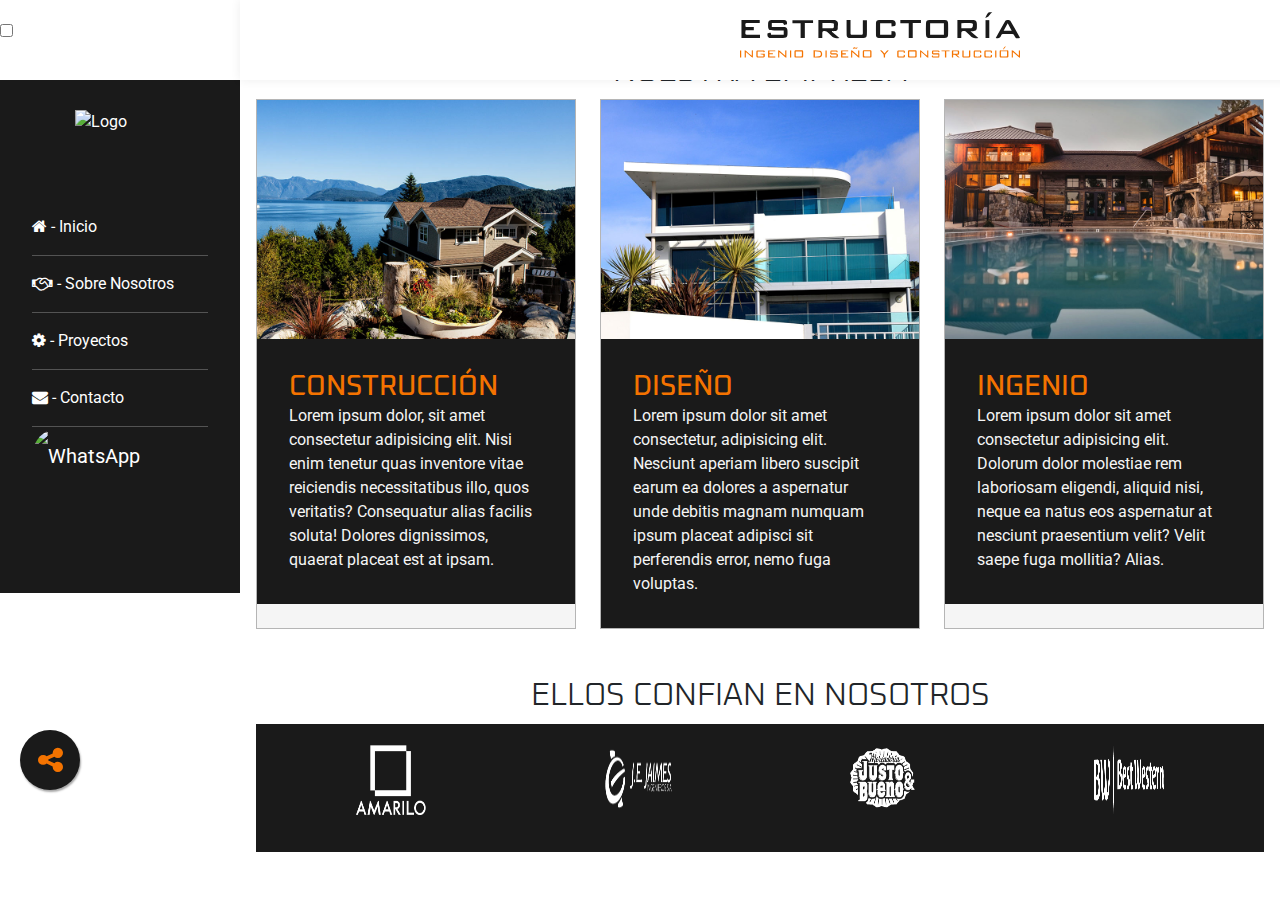
==== index.html @ 89f28a1b "Cambio Header" ====
<!DOCTYPE html>
<html lang="en">
  <head>
    <meta charset="UTF-8" />
    <meta name="viewport" content="width=device-width, initial-scale=1.0" />
    <title>Estructoria SAS</title>
    <link rel="shortcut icon" href="./img/favicon.png" type="image/x-icon">
    <link rel="stylesheet" href="./style/style.css">
    <link rel="stylesheet" href="./style/foundation.css">
    <link rel="stylesheet" href="https://stackpath.bootstrapcdn.com/bootstrap/4.5.2/css/bootstrap.min.css" integrity="sha384-JcKb8q3iqJ61gNV9KGb8thSsNjpSL0n8PARn9HuZOnIxN0hoP+VmmDGMN5t9UJ0Z" crossorigin="anonymous">
    <link rel="stylesheet" href="https://netdna.bootstrapcdn.com/font-awesome/4.3.0/css/font-awesome.min.css" />  </head>
  <body>
    <!-- Header -->
    <header id="header">
      <nav class="left">
        <a href="#menu"></a>
      </nav>
      <figure class="principal">
        <img src="./img/HEader.svg" alt="Estructoria SAS">
      </figure>
   </header>   

    <!-- Menu -->
    <section class="cajita">   
      <nav id="menu">
        <figure class="logo">
          <img src="./img/logo lateral.png" alt="Logo">
        </figure>
        <ul class="links">
          <li><a href="index.html"><i class="fa fa-home"></i>  -  Inicio</a></li>
          <li><a href="#"><i class="fa fa-handshake-o" aria-hidden="true"></i>  -  Sobre Nosotros</a></li>
          <li><a href="proyectos.html"><i class="fa fa-cog" aria-hidden="true"></i>  -  Proyectos</a></li>
          <li><a href="#"><i class="fa fa-envelope" aria-hidden="true"></i>  -  Contacto</a></li>
          <li><a href="https://wa.me/573124471432?text=Me%20gustaría%20Obtener%20más%20Información%20Sobre%20UStedes" target="_blank"><img  class="whatsapp"  src="./img/boton wa.png" alt="WhatsApp"></a></li>
        </ul>
      </nav>
    </section>  
    <!-- Carousel -->
    <section class="content">    
    <div id="carouselExampleIndicators" class="carousel slide" data-ride="carousel">
      <ol class="carousel-indicators">
        <li data-target="#carouselExampleIndicators" data-slide-to="0" class="active"></li>
        <li data-target="#carouselExampleIndicators" data-slide-to="1"></li>
        <li data-target="#carouselExampleIndicators" data-slide-to="2"></li>
      </ol>
      <div class="carousel-inner">
        <div class="carousel-item active">
          <img class="d-block w-100" src="https://cdn.pixabay.com/photo/2018/07/14/15/27/cafe-3537801_960_720.jpg" alt="First slide">
          <div class="carousel-caption d-none d-md-block">
            <h5>Prueba</h5>
            <p>Prueba 1</p>
          </div>
        </div>
        <div class="carousel-item">
          <img class="d-block w-100" src="https://cdn.pixabay.com/photo/2014/05/03/01/04/manhattan-336708_960_720.jpg" alt="Second slide">
          <div class="carousel-caption d-none d-md-block">
            <h5>Prueba</h5>
            <p>Prueba 1</p>
          </div>
        </div>
        <div class="carousel-item">
          <img class="d-block w-100" src="https://media.istockphoto.com/photos/new-york-city-aerial-skyline-at-dusk-usa-picture-id494545485" alt="Third slide">
          <div class="carousel-caption d-none d-md-block">
            <h5>Prueba</h5>
            <p>Prueba 1</p>
          </div>
        </div>
      </div>
      <a class="carousel-control-prev" href="#carouselExampleIndicators" role="button" data-slide="prev">
        <span class="carousel-control-prev-icon" aria-hidden="true"></span>
        <span class="sr-only">Previous</span>
      </a>
      <a class="carousel-control-next" href="#carouselExampleIndicators" role="button" data-slide="next">
        <span class="carousel-control-next-icon" aria-hidden="true"></span>
        <span class="sr-only">Next</span>
      </a>
    </div>
   </section>

  <!-- Redes -->
  <input id="check" type="checkbox" />
  <label class="main" for="check">
    <div class="title">
      <i class="fa fa-share-alt"></i>
    </div>
  </label>

  <div class="container" class="width: 5%">
    <a class="plate" href="#">
      <i class="fa fa-facebook"></i>
    </a>
    <a class="plate" href="#">
      <i class="fa fa-instagram"></i>
    </a>
    <a class="plate" href="h#">
      <i class="fa fa-at"></i>
    </a>
    <a class="plate" href="#">
      <i class="fa fa-map-marker"></i>
    </a>
    </div>

    <!-- Anuncios -->
  <main class="contenedor">
    <h2 class="fw-300 centrar-texto">NUESTRA EMPRESA</h2>

    <div class="contenedor-anuncios">
        <div class="anuncio">
            <img src="./img/anuncio1.jpg">
            <div class="contenido-anuncio">
                <h3>CONSTRUCCIÓN</h3>
                <p>Lorem ipsum dolor, sit amet consectetur adipisicing elit. Nisi enim tenetur quas inventore vitae reiciendis necessitatibus illo, quos veritatis? Consequatur alias facilis soluta! Dolores dignissimos, quaerat placeat est at ipsam.</p> 
            </div>
        </div>

        <div class="anuncio">
            <img src="./img/anuncio2.jpg" alt="Anuncio casa de lujo">
            <div class="contenido-anuncio">
                <h3>DISEÑO</h3>
                <p>Lorem ipsum dolor sit amet consectetur, adipisicing elit. Nesciunt aperiam libero suscipit earum ea dolores a aspernatur unde debitis magnam numquam ipsum placeat adipisci sit perferendis error, nemo fuga voluptas.</p>
            </div>
        </div>

        <div class="anuncio">
            <img src="./img/anuncio3.jpg" alt="Anuncio casa con alberca">
            <div class="contenido-anuncio">
                <h3>INGENIO</h3>
                <p>Lorem ipsum dolor sit amet consectetur adipisicing elit. Dolorum dolor molestiae rem laboriosam eligendi, aliquid nisi, neque ea natus eos aspernatur at nesciunt praesentium velit? Velit saepe fuga mollitia? Alias.</p>
            </div>
        </div>
    </div>
    </main>

    <!-- banner -->

  <section class="marca">
    <h2 class="fw-300 centrar-texto">ELLOS CONFIAN EN NOSOTROS</h2>

    <div class="logos">
      <figure>
        <img src="./img/logo amarilo.png" alt="Logo1">
      </figure>
      <figure>
        <img src="./img/JE jaimes.png" alt="logo2">
      </figure>
      <figure>
        <img src="./img/Justo y bueno.png" alt="logo3">
      </figure>
      <figure>
        <img src="./img/BW.png" alt="">
      </figure>
    </div>
  </section>
      	<!-- Scripts -->
			<script src="./js/jquery.min.js"></script>
			<script src="./js/jquery.scrolly.min.js"></script>
			<script src="./js/skel.min.js"></script>
			<script src="./js/util.js"></script>
      <script src="./js/main.js"></script>
      <script src="floating-wpp.js"></script>
      <script src="https://code.jquery.com/jquery-3.5.1.slim.min.js" integrity="sha384-DfXdz2htPH0lsSSs5nCTpuj/zy4C+OGpamoFVy38MVBnE+IbbVYUew+OrCXaRkfj" crossorigin="anonymous"></script>
      <script src="https://cdn.jsdelivr.net/npm/popper.js@1.16.1/dist/umd/popper.min.js" integrity="sha384-9/reFTGAW83EW2RDu2S0VKaIzap3H66lZH81PoYlFhbGU+6BZp6G7niu735Sk7lN" crossorigin="anonymous"></script>
      <script src="https://stackpath.bootstrapcdn.com/bootstrap/4.5.2/js/bootstrap.min.js" integrity="sha384-B4gt1jrGC7Jh4AgTPSdUtOBvfO8shuf57BaghqFfPlYxofvL8/KUEfYiJOMMV+rV" crossorigin="anonymous"></script>
  </body>
</html>
---- style/style.css ----
@charset "UTF-8";
@import url(font-awesome.min.css);
@import "https://fonts.googleapis.com/css2?family=Oxanium:wght@700&family=Roboto:wght@300;400&display=swap";

:root{
    --color-negro: #1A1A1A;  
    --color-naranja: #F47300; 
  }
  
body{
    margin: 0;
    padding: 0;
    border: 0;
    font-size: 100%;
    font: inherit;
    vertical-align: baseline;
    background: #fffefe;
}

h1, h2, h3, h4, h5{
    font-family: 'Oxanium';
}

p, article, a, li, ul{
    font-family: 'Roboto', sans-serif;
}

img {
    max-width: 100%;
}

.fw-300 {
    font-weight: 300;
}
.centrar-texto {
    text-align: center;
}

/* Header */

body {
    padding-top: 5em;
  }
  
  #header {
    -moz-align-items: center;
    -webkit-align-items: center;
    -ms-align-items: center;
    align-items: center;
    background: #fff;
    cursor: default;
    height: 5em;
    left: 15em;
    line-height: 6em;
    position: fixed;
    top: 0;
    width: 100%;
    z-index: 10001;
    box-shadow: 0 0 10px 0 rgba(0, 0, 0, 0.075);
    text-align: center;
  }

  .principal{
    margin: 0;
  }

  .principal img{
    display: block;    
    margin: auto;
    padding-top: 0%;
    width: 280px;
    height: 70px;
  }
  
    #header .logo {
      color: var(--color-negro);
      /* font-family: "Pacifico", cursive; */
      font-size: 2.5em;
      letter-spacing: 2px;
      margin-top: -5px;
      text-decoration: none;
      display: inline-block;
    }
  
    #header nav {
      position: absolute;
      top: 0;
      height: inherit;
      line-height: inherit;
    }
  
      #header nav.left {
        left: 2em;
      }
  
      #header nav.right {
        right: 2em;
      }
  
      #header nav .button {
        padding: 0 2em;
        height: 3.25em;
        line-height: 3.25em;
      }
  
      #header nav a {
        text-decoration: none;
        display: inline-block;
      }     
  
  @media screen and (max-width: 980px) {
  
    body {
      padding-top: 44px;
    }
  
    #header {
      height: 44px;
      line-height: 44px;
      left: 0;
    }
  
      #header .logo {
        font-size: 1.25em;
        text-align: center;
      }
  
      #header nav a[href="#menu"] {
        font-size: 1.5em;
      }
  
      #header nav.left {
        left: 1em;
      }
  
      #header nav.right {
        display: none;
      }

      .principal img{
        width: 160px;
        height: 44px;
      }
  
  }
  
  @media screen and (max-width: 480px) {
  
    #header {
      min-width: 320px;
    }
  
  }
  
  /* Menu */
  
  .cajita{
    display: inline-flex;
    position: fixed;  
    background-image: url("../img/lateral.png");
    color: #ffffff;
    height: 100%;
    max-width: 70%;
    overflow-y: auto;      
    left: 0;
    top: -10px;  
    width: 15em;
  }
  #menu {
    background: var(--color-negro);
    color: #ffffff;
    height: 57%;
    max-width: 60%;
    overflow-y: auto;   
    position: fixed;
    padding: 1.8em 2em; 
    left: 0;
    top: 80px; 
    width: 15em; 
  }

  .logo{
      display: block;
      margin: auto;
      height: 90px;
      width: 90px;
  }
    #menu > ul {    
      margin: 0 0 1em 0;
    }
  
      #menu > ul.links {
        list-style: none;
        padding: 0;
      }
  
        #menu > ul.links > li {
          padding: 0;
        }
  
          #menu > ul.links > li > a:not(.button) {
            border: 0;
            border-top: solid 1px rgba(255, 255, 255, 0.25);
            color: inherit;
            display: block;
            line-height: 3.5em;
            text-decoration: none;
          }
  
          #menu > ul.links > li > .button {
            display: block;
            margin: 0.5em 0 0 0;
          }
  
          #menu > ul.links > li:first-child > a:not(.button) {
            border-top: 0 !important;
          }
  
      #menu > ul.actions {
        display: none;
      }
  
      #menu ul li:hover{
        color: var(--color-naranja);
      }
  
      @media screen and (max-width: 788px) {
  
        .cajita{
          visibility: hidden;
        }
  
        #header nav a[href="#menu"] {
          text-decoration: none;
          -webkit-tap-highlight-color: transparent;
          font-size: 2em;
          color: #dee1e3;
          z-index: 10005;
        }
  
          #header nav a[href="#menu"]:before {
            content: "";
            -moz-osx-font-smoothing: grayscale;
            -webkit-font-smoothing: antialiased;
            font-family: FontAwesome;
            font-style: normal;
            font-weight: normal;
            text-transform: none !important;
          }
  
          #header nav a[href="#menu"] span {
            display: none;
          }
  
          #header nav a[href="#menu"]:before {
            margin: 0 0.5em 0 0;
          }
  
        #menu{
  
        -moz-transform: translateX(-20em);
        -webkit-transform: translateX(-20em);
        -ms-transform: translateX(-20em);
        transform: translateX(-20em);
        -moz-transition: -moz-transform 0.5s ease, visibility 0.5s;
        -webkit-transition: -webkit-transform 0.5s ease, visibility 0.5s;
        -ms-transition: -ms-transform 0.5s ease, visibility 0.5s;
        transition: transform 0.5s ease, visibility 0.5s;
        -webkit-overflow-scrolling: touch;
        visibility: hidden; 
        }
  
        
    #menu .close {
      text-decoration: none;
      -moz-transition: color 0.2s ease-in-out;
      -webkit-transition: color 0.2s ease-in-out;
      -ms-transition: color 0.2s ease-in-out;
      transition: color 0.2s ease-in-out;
      -webkit-tap-highlight-color: transparent;
      border: 0;
      color: #a7d9e7;
      cursor: pointer;
      display: block;
      height: 3.25em;
      line-height: 3.25em;
      padding-right: 1.25em;
      position: absolute;
      right: 0;
      text-align: right;
      top: 0;
      /* vertical-align: middle; */
      width: 7em;
    }
  
      #menu .close:before {
        content: "";
        -moz-osx-font-smoothing: grayscale;
        -webkit-font-smoothing: antialiased;
        font-family: FontAwesome;
        font-style: normal;
        font-weight: normal;
        text-transform: none !important;
      }
  
      #menu .close:before {
        font-size: 1.25em;
      }
  
      #menu .close:hover {
        color: #ffffff;
      }
  
        #menu .close {
          height: 4em;
          line-height: 4em;
        }
  
      }
  
    #menu.visible {
      -moz-transform: translateX(0);
      -webkit-transform: translateX(0);
      -ms-transform: translateX(0);
      transform: translateX(0);
      visibility: visible;
    }
  
    @media screen and (max-width: 980px) {
  
      #menu ul.actions {
        display: block;
      }
  
    }
  
    @media screen and (max-width: 736px) {
  
      #menu {
        padding: 2.5em 1.75em;
      }
  
    }
  
  /* wathapp */

  .whatsapp {
    border-radius:30px;
    text-align:center;
    font-size:20px;
    z-index:100; 
  }

 /* Redes */
 
#check { display: flex; }

.main,
.container {
  margin: auto;
  position: fixed; /* fixed */
  top: 620px;
  bottom: 0;
  left: 20px;
  width: 60px;
  height: 60px;
  border-radius: 50%;
}

.main {
  background-color:var(--color-negro) ;
  box-shadow: 1px 2px 2px rgba(0, 0, 0, 0.35);
  cursor: pointer;
  z-index: 50;
}

.main:hover { background-color:var(--color-naranja); }

.main:active {
  box-shadow: 2px 3px 3px rgba(0, 0, 0, 0.35), inset 2px 3px 3px rgba(0, 0, 0, 0.35);
  background-color: var(--color-naranja);  
}

.main .title {
  margin: auto;
  position: absolute;
  top: 0;
  right: 0;
  bottom: 0;
  left: 0;
  width: 100%;
  height: 80px;
  font-size: 1.8em;
  line-height: 80px;
  text-align: center;
  color:var(--color-naranja);
}

.main .title:hover {
    color: #fafafa;
}

.container { 
  width: 4% !important;
  z-index: 10; }

.plate {
  margin: auto;  
  position: absolute;
  top: 25px;
  right: 25px;
  bottom: 25px;
  left: 25px;
  width: 35px;
  height: 35px;
  opacity: 0;
  border-radius: 50%;
  box-shadow: 1px 2px 2px rgba(0, 0, 0, 0.35);
  -webkit-transition: all 0.4s ease-in;
  -moz-transition: all 0.4s ease-in;
  transition: all 0.4s ease-in;
}

.plate i {
  width: 100%;
  font-size: 1.3em;
  line-height: 35px;
  text-align: center;
  color: #faf4f2;
}

.plate:hover i { color: var(--color-naranja); }

.plate {
  background-color: var(--color-negro);         
  -webkit-transition-delay: 0s;
  -moz-transition-delay: 0s;
  transition-delay: 0s;
}

#check:checked ~ .main + .container .plate { opacity: 1; }

#check:checked ~ .main + .container .plate:nth-of-type(1) { top: -180%; }

#check:checked ~ .main + .container .plate:nth-of-type(2) {
  top: -60%;
  right: -130%;
}

#check:checked ~ .main + .container .plate:nth-of-type(3) {   
    right: -130%;
    bottom: -60%;}

#check:checked ~ .main + .container .plate:nth-of-type(4) {  bottom: -180%;}

/* Carousel */

.content{
    margin-left: 15em;     
}

.box .content {
    padding: 1.5em;
}

.box.alt {
    border: 0;
    border-radius: 0;
    padding: 0;
}

.carousel-inner img {
width: 100%;
max-height: 480px;
}

.carousel-caption h5{
  color: white;
  font-weight: 700;
}

@media screen and (max-width: 788px) {
  
    .content{
        margin-left: 0;     
    }

    .carousel-inner img {
        width: 100%;
        max-height: 360px;
    }


}

/*Anuncios*/

.contenedor {   
    margin-top: 1rem;
    margin-bottom: 2rem;     
    max-width: 120rem; /* * = 1200px; * */
    margin-left: 16em;
    margin-right: 1em;
}

@media screen and (max-width: 788px) {
  
    .contenedor{
        margin: 0; 
        max-width: 100%;    
    }
}

  @media (min-width: 768px) {
    .contenedor-anuncios{
        display: flex;
        justify-content: space-between;
        flex-wrap: wrap;
    }
  }
  .anuncio {   
    border: 1px solid #B5B5B5;
    background-color: #F5F5F5;
    margin-bottom: 2rem;    
    /* width: calc(33% - 1rem); */
  }
  @media (min-width: 768px) {
    .anuncio {
        margin: 0;
        width: 100%;
        flex: 0 0 calc(33.3% - 1rem);
    }
  }
  .contenido-anuncio {
    padding: 2rem;
    background: var(--color-negro);
  }
  .contenido-anuncio h3{
      margin: 0;
      color: var(--color-naranja);
  } 
  .contenido-anuncio p  {
    margin: 0;
    color: #F5F5F5;
}

.marca { 
    
    margin-top: 3rem;
    margin-bottom: 2rem;     
    max-width: 120rem; /* * = 1200px; * */
    margin-left: 16em;
    margin-right: 1em;
    
}

.logos{
    display: flex;
    justify-content: space-between;
    align-items: center;
    padding: 0 100px 0;
    height: 8em;
    background: var(--color-negro);  
}
  
.logos img{
    width: 70px;
    height: 70px;
}

@media screen and (max-width: 788px) {
  
  .marca{
      margin: 0; 
      max-width: 100%;    
      margin-bottom: 1rem;
  }

  .logos{
    padding: 0 10px 0;
    height: 7em;
    background: var(--color-negro);  
}
  
.logos img{
    width: 50px;
    height: 50px;
}
}

/* Gallery */

.gallery .container1{
  margin-left: 22em; 
  max-width: 100%;

}

@media (max-width: 781px){
  .gallery .container1{
    margin-left: 0; 
    max-width: 100%;
  }
}

.gallery-block{padding-bottom: 10px; padding-top: 40px;}
.gallery-block .heading{margin-bottom: 50px; text-align: center;}
.gallery-block .heading h2{font-family:'Oxanium'; font-weight: bold;font-size: 1.8rem; text-transform: uppercase;}
.gallery-block.cards-gallery h6{font-family:'Oxanium'; font-size: 17px; font-weight: bold;}

.gallery-block.cards-gallery .card{transition: 0.4s easy;}
.gallery-block.cards-gallery .card img{box-shadow: 0px 2px 10px rgba(0,0,0,0.15);}
.gallery-block.cards-gallery .card-body{text-align: center;}
.gallery-block.cards-gallery .card-body p{font-size: 15px;}
.gallery-block.cards-gallery a{color:#212529; }
.gallery-block.cards-gallery a:hover{text-decoration: none;}
.gallery-block.cards-gallery  .card{
	margin-bottom: 30px;
	box-shadow: 0px 2px 10px rgba(0,0,0,0.15);
}


@media (min-width: 576px) {

	.gallery-block .transform-on-hover:hover {
	    transform: translateY(-10px) scale(1.02);
	    box-shadow: 0px 10px 10px rgba(0, 0, 0, 0.15) !important; 
	}
}


/* Priyectos */

.proyectos{
  margin-left: 22em; 
  max-width: 70%;
}

.proyectos h2{
  text-align: center;
  font-family: 'Oxanium';
  padding-top: 10px;
}

.carousel1 {
  align-items: center;
  display: flex;
  margin: 48px 0 64px;
}

.window {
  overflow: hidden;
  width: 850px;
  padding: 8px;
}

.project-container {
  left: 0;
  position: relative;
  width: 1500px;
}

.project-container li {
  display: inline-block;
}
.project-container button {
  background: none;
  border: none;
  padding: 0;
}

.project-container button:focus-within{
  outline: 3px solid var(--color-naranja);
}

.project-img {
  border-radius: 5px;
  border: 2px solid var(--color-negro);
  display: inline-block;
  height: 400px;
  margin: 0 8px;
  transition: all 0.2s ease-in-out;
  width: 250px;
  object-fit: cover;
}

.project:hover {
  cursor: pointer;
  transform: scale(1.1);
}

.arrow {
  height: 70px;
  transition: all 0.2s ease-in-out;
  width: 75px;
  border: solid 1px var(--color-negro);
  border-radius: 50%;
}

.arrow:hover {
  transform: scale(1.1);
  color: var(--color-naranja);
}

.arrow i{
  text-align: center;
  font-size: 28px;
}

@media (max-width: 781px){
  .proyectos{
    margin-left: 10px; 
    max-width: 90%;
  }

  .window {
    overflow: hidden;
    width: 500px;
    padding: 5px;
  }
  
  .project-container {
    left: 0;
    position: relative;
    width: 1400px;
  }

  .project-img {
    height: 220px;
    margin: 0 6px; 
    width: 130px;

  }
  .arrow {
    height: 45px;
    width: 60px;    
  }

  .arrow i{
    font-size: 18px;
  }
}

.notification {
  align-items: center;
  background-color: var(--color-naranja);
  border-radius: 5px;
  box-shadow: 8px 16px 32px 0px var(--color-negro);
  color: var(--blanco);
  display: none;
  font-family: 'Roboto';
  height: 50px;
  justify-content: center;
  position: fixed;
  right: 24px;
  top: 24px;
  width: 300px;
}

.modal-container {
  align-items: center;
  background-color: rgba(000, 000, 000, 0.2);
  display: none;
  height: 100vh;
  justify-content: center;
  position: fixed;
  width: 100vw;
}

#modal-header {
  outline: 3px solid var(--color-naranja); 
}

.modal {
  align-items: center;
  background-color: var(--color-negro);
  border-radius: 5px;
  border: 2px solid #000;
  display: flex;
  flex-direction: column;
  height: 550px;
  justify-content: center;
  position: fixed;
  top: 5%;
  width: 700px;
  padding: 56px;
}

.modal-project-image {
  background: center / cover no-repeat url(../img/F1.jpg);
  border-radius: 5px;
  border: 2px solid #000;
  height: 400px;
  margin: 16px;
  width: 550px;
}

/* visor */
.twenty{
  margin-left: 22em; 
  max-width: 70%;
}

@media (max-width: 781px){
  .twenty{
    margin-left: 0; 
    max-width: 100%;
  }
}
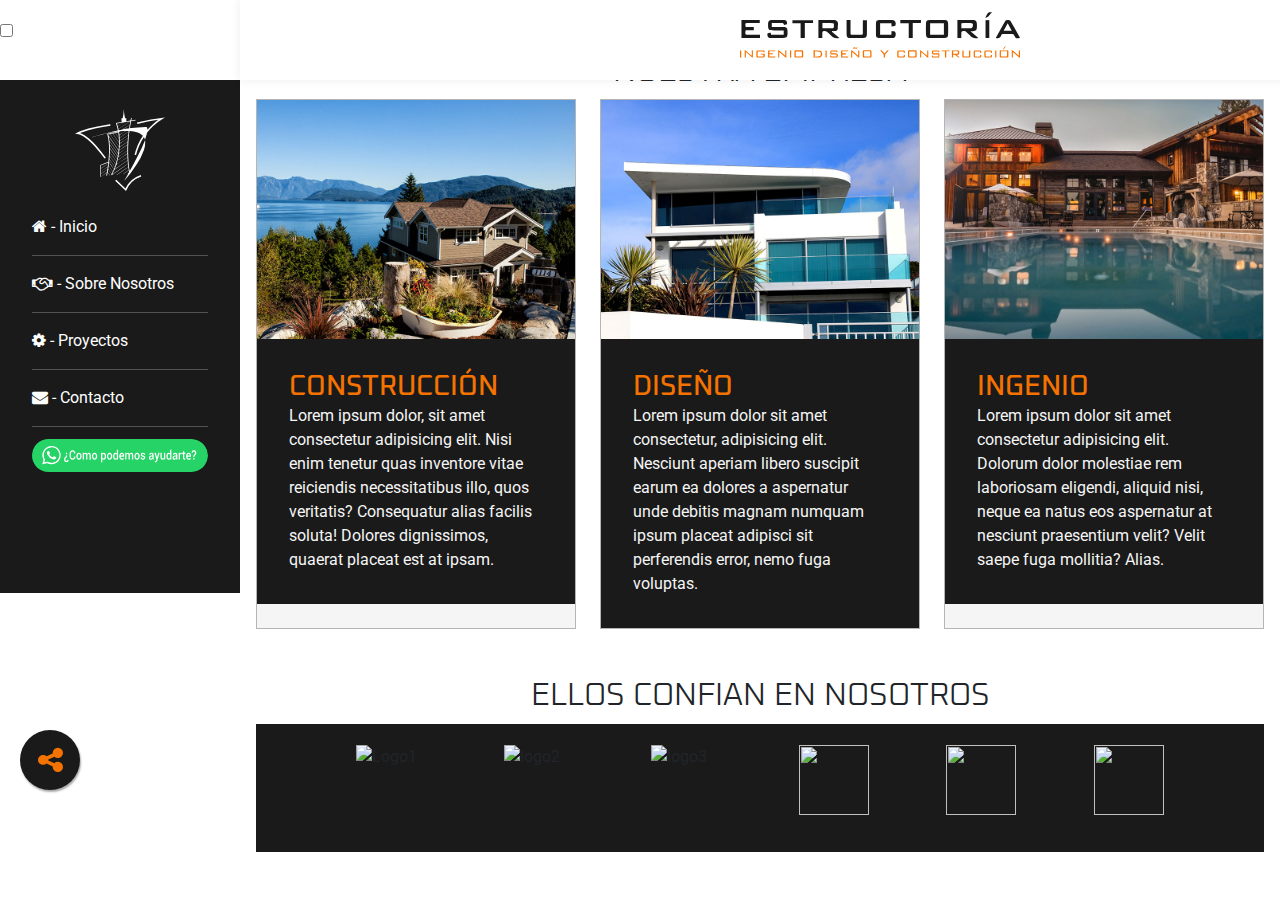
==== commit e1c9647c: "Logo Principal" ====
--- a/index.html
+++ b/index.html
@@ -24,14 +24,14 @@
     <section class="cajita">   
       <nav id="menu">
         <figure class="logo">
-          <img src="./img/logo lateral.png" alt="Logo">
+          <img src="./img/Logo lateral.svg" alt="Logo">
         </figure>
         <ul class="links">
           <li><a href="index.html"><i class="fa fa-home"></i>  -  Inicio</a></li>
           <li><a href="#"><i class="fa fa-handshake-o" aria-hidden="true"></i>  -  Sobre Nosotros</a></li>
           <li><a href="proyectos.html"><i class="fa fa-cog" aria-hidden="true"></i>  -  Proyectos</a></li>
           <li><a href="#"><i class="fa fa-envelope" aria-hidden="true"></i>  -  Contacto</a></li>
-          <li><a href="https://wa.me/573124471432?text=Me%20gustaría%20Obtener%20más%20Información%20Sobre%20UStedes" target="_blank"><img  class="whatsapp"  src="./img/boton wa.png" alt="WhatsApp"></a></li>
+          <li><a href="https://wa.me/573124471432?text=Me%20gustaría%20Obtener%20más%20Información%20Sobre%20UStedes" target="_blank"><img  class="whatsapp"  src="./img/Boton wa 1.svg" alt="WhatsApp"></a></li>
         </ul>
       </nav>
     </section>  
@@ -138,16 +138,22 @@
 
     <div class="logos">
       <figure>
-        <img src="./img/logo amarilo.png" alt="Logo1">
+        <img src="./img/Amarilo.svg" alt="Logo1">
       </figure>
       <figure>
-        <img src="./img/JE jaimes.png" alt="logo2">
+        <img src="./img/MARVAL.svg" alt="logo2">
       </figure>
       <figure>
-        <img src="./img/Justo y bueno.png" alt="logo3">
+        <img src="./img/BW.svg" alt="logo3">
       </figure>
       <figure>
-        <img src="./img/BW.png" alt="">
+        <img src="./img/justo y bueno.svg" alt="">
+      </figure>
+      <figure>
+        <img src="./img/JE jaimes.svg" alt="">
+      </figure>
+      <figure>
+        <img src="./img/Aeropuerto MATECAÑA.svg" alt="">
       </figure>
     </div>
   </section>
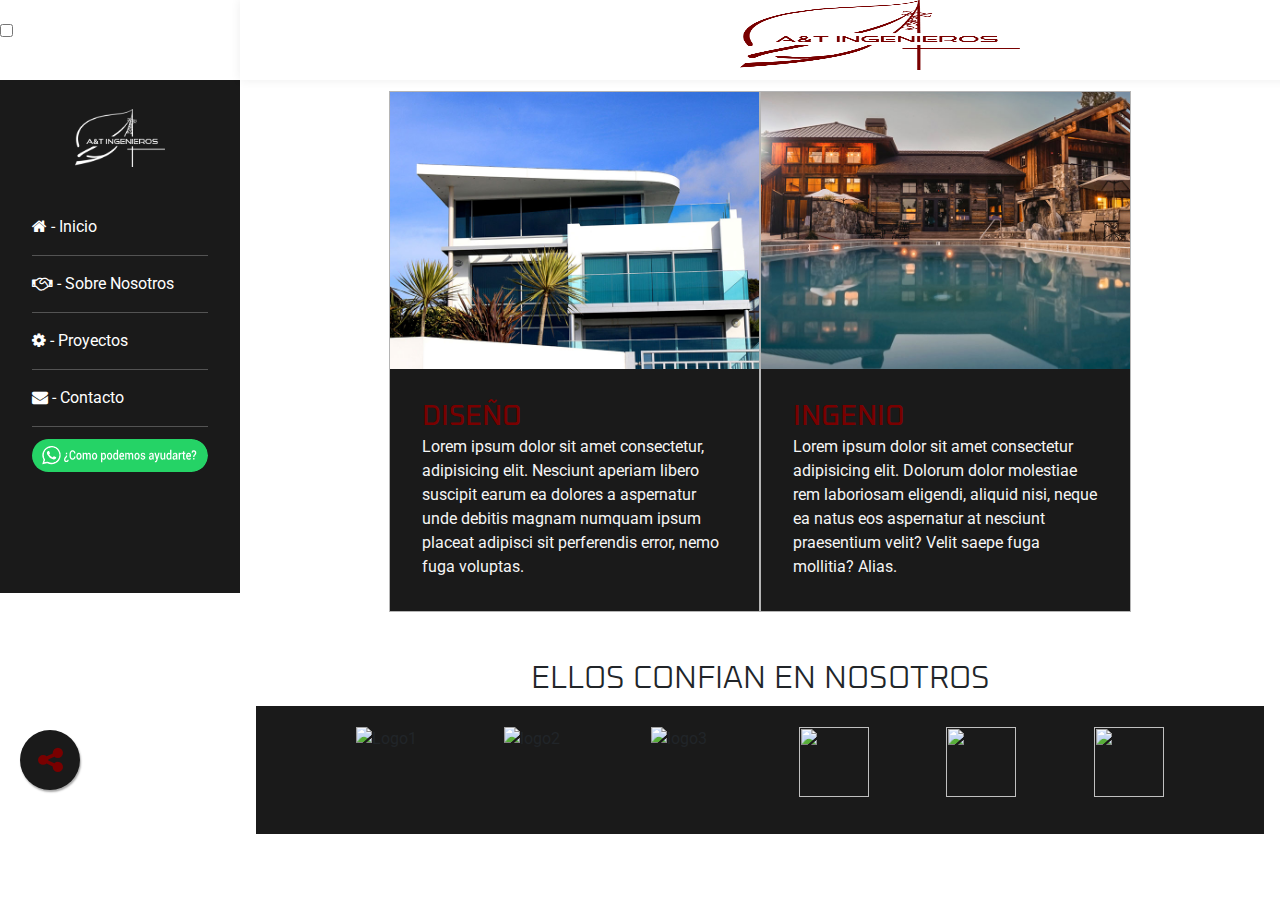
==== commit 9c3c2b45: "Change brand" ====
--- a/index.html
+++ b/index.html
@@ -3,8 +3,8 @@
   <head>
     <meta charset="UTF-8" />
     <meta name="viewport" content="width=device-width, initial-scale=1.0" />
-    <title>Estructoria SAS</title>
-    <link rel="shortcut icon" href="./img/favicon.png" type="image/x-icon">
+    <title>A&T Ingenieros</title>
+    <link rel="shortcut icon" href="./img/favicon.ico" type="image/x-icon">
     <link rel="stylesheet" href="./style/style.css">
     <link rel="stylesheet" href="./style/foundation.css">
     <link rel="stylesheet" href="https://stackpath.bootstrapcdn.com/bootstrap/4.5.2/css/bootstrap.min.css" integrity="sha384-JcKb8q3iqJ61gNV9KGb8thSsNjpSL0n8PARn9HuZOnIxN0hoP+VmmDGMN5t9UJ0Z" crossorigin="anonymous">
@@ -16,7 +16,7 @@
         <a href="#menu"></a>
       </nav>
       <figure class="principal">
-        <img src="./img/HEader.svg" alt="Estructoria SAS">
+        <img src="./img/VINOTINTO.png" alt="A&T Ingenieros">
       </figure>
    </header>   
 
@@ -24,7 +24,7 @@
     <section class="cajita">   
       <nav id="menu">
         <figure class="logo">
-          <img src="./img/Logo lateral.svg" alt="Logo">
+          <img src="./img/BLANCO.png" alt="Logo">
         </figure>
         <ul class="links">
           <li><a href="index.html"><i class="fa fa-home"></i>  -  Inicio</a></li>
@@ -105,13 +105,13 @@
     <h2 class="fw-300 centrar-texto">NUESTRA EMPRESA</h2>
 
     <div class="contenedor-anuncios">
-        <div class="anuncio">
+        <!-- <div class="anuncio">
             <img src="./img/anuncio1.jpg">
             <div class="contenido-anuncio">
                 <h3>CONSTRUCCIÓN</h3>
                 <p>Lorem ipsum dolor, sit amet consectetur adipisicing elit. Nisi enim tenetur quas inventore vitae reiciendis necessitatibus illo, quos veritatis? Consequatur alias facilis soluta! Dolores dignissimos, quaerat placeat est at ipsam.</p> 
             </div>
-        </div>
+        </div> -->
 
         <div class="anuncio">
             <img src="./img/anuncio2.jpg" alt="Anuncio casa de lujo">
--- a/style/style.css
+++ b/style/style.css
@@ -4,7 +4,8 @@
 
 :root{
     --color-negro: #1A1A1A;  
-    --color-naranja: #F47300; 
+    --color-naranja: #F47300;
+    --color-rojo: #790000;  
   }
   
 body{
@@ -221,7 +222,7 @@
       }
   
       #menu ul li:hover{
-        color: var(--color-naranja);
+        color: var(--color-rojo);
       }
   
       @media screen and (max-width: 788px) {
@@ -374,11 +375,11 @@
   z-index: 50;
 }
 
-.main:hover { background-color:var(--color-naranja); }
+.main:hover { background-color:var(--color-rojo); }
 
 .main:active {
   box-shadow: 2px 3px 3px rgba(0, 0, 0, 0.35), inset 2px 3px 3px rgba(0, 0, 0, 0.35);
-  background-color: var(--color-naranja);  
+  background-color: var(--color-rojo);  
 }
 
 .main .title {
@@ -393,7 +394,7 @@
   font-size: 1.8em;
   line-height: 80px;
   text-align: center;
-  color:var(--color-naranja);
+  color:var(--color-rojo);
 }
 
 .main .title:hover {
@@ -429,7 +430,7 @@
   color: #faf4f2;
 }
 
-.plate:hover i { color: var(--color-naranja); }
+.plate:hover i { color: var(--color-rojo); }
 
 .plate {
   background-color: var(--color-negro);         
@@ -496,9 +497,9 @@
 /*Anuncios*/
 
 .contenedor {   
-    margin-top: 1rem;
-    margin-bottom: 2rem;     
-    max-width: 120rem; /* * = 1200px; * */
+    margin-top: 0.5rem;
+    margin-bottom: 1rem;     
+    max-width: 96rem; /* * = 1200px; * */
     margin-left: 16em;
     margin-right: 1em;
 }
@@ -514,21 +515,21 @@
   @media (min-width: 768px) {
     .contenedor-anuncios{
         display: flex;
-        justify-content: space-between;
+        justify-content: center;
         flex-wrap: wrap;
     }
   }
   .anuncio {   
     border: 1px solid #B5B5B5;
     background-color: #F5F5F5;
-    margin-bottom: 2rem;    
-    /* width: calc(33% - 1rem); */
+    margin-bottom: 0.5rem;    
+    width: calc(25% - 1rem);
   }
   @media (min-width: 768px) {
     .anuncio {
         margin: 0;
         width: 100%;
-        flex: 0 0 calc(33.3% - 1rem);
+        flex: 0 1 calc(40% - 2rem);
     }
   }
   .contenido-anuncio {
@@ -537,7 +538,7 @@
   }
   .contenido-anuncio h3{
       margin: 0;
-      color: var(--color-naranja);
+      color: var(--color-rojo);
   } 
   .contenido-anuncio p  {
     margin: 0;
@@ -670,7 +671,7 @@
 }
 
 .project-container button:focus-within{
-  outline: 3px solid var(--color-naranja);
+  outline: 3px solid var(--color-rojo);
 }
 
 .project-img {
@@ -699,7 +700,7 @@
 
 .arrow:hover {
   transform: scale(1.1);
-  color: var(--color-naranja);
+  color: var(--color-rojo);
 }
 
 .arrow i{
@@ -743,7 +744,7 @@
 
 .notification {
   align-items: center;
-  background-color: var(--color-naranja);
+  background-color: var(--color-rojo);
   border-radius: 5px;
   box-shadow: 8px 16px 32px 0px var(--color-negro);
   color: var(--blanco);
@@ -768,7 +769,7 @@
 }
 
 #modal-header {
-  outline: 3px solid var(--color-naranja); 
+  outline: 3px solid var(--color-rojo); 
 }
 
 .modal {
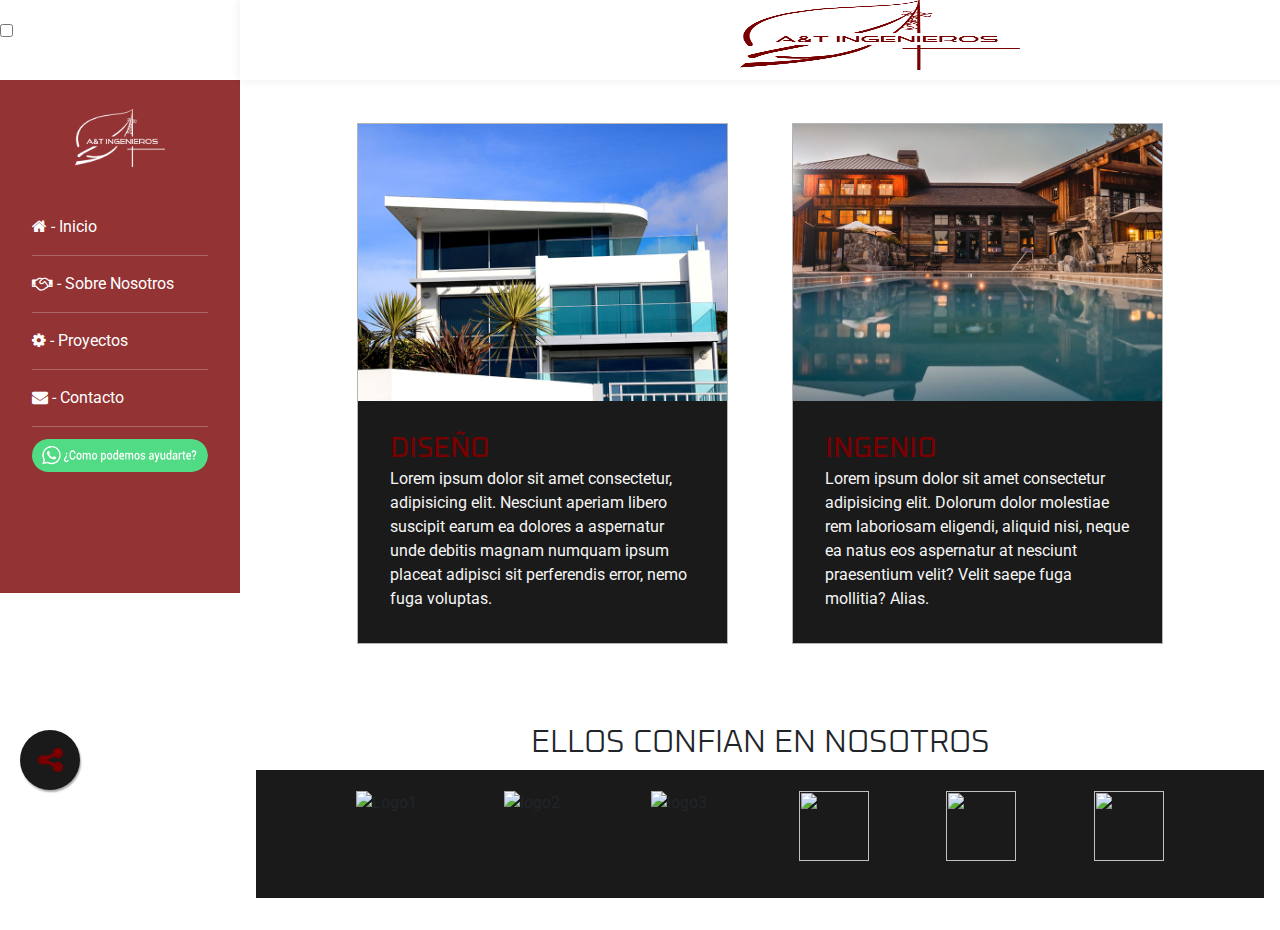
==== commit cec30eda: "Fix menu" ====
--- a/index.html
+++ b/index.html
@@ -52,7 +52,7 @@
           </div>
         </div>
         <div class="carousel-item">
-          <img class="d-block w-100" src="https://cdn.pixabay.com/photo/2014/05/03/01/04/manhattan-336708_960_720.jpg" alt="Second slide">
+          <img class="d-block w-100" src="https://cdn.pixabay.com/photo/2018/02/27/06/30/skyscrapers-3184798_960_720.jpg" alt="Second slide">
           <div class="carousel-caption d-none d-md-block">
             <h5>Prueba</h5>
             <p>Prueba 1</p>
--- a/style/style.css
+++ b/style/style.css
@@ -168,7 +168,8 @@
     width: 15em;
   }
   #menu {
-    background: var(--color-negro);
+    opacity: .8;
+    background: var(--color-rojo);
     color: #ffffff;
     height: 57%;
     max-width: 60%;
@@ -222,7 +223,7 @@
       }
   
       #menu ul li:hover{
-        color: var(--color-rojo);
+        color: var(--color-negro);
       }
   
       @media screen and (max-width: 788px) {
@@ -527,7 +528,7 @@
   }
   @media (min-width: 768px) {
     .anuncio {
-        margin: 0;
+        margin: 2rem;
         width: 100%;
         flex: 0 1 calc(40% - 2rem);
     }
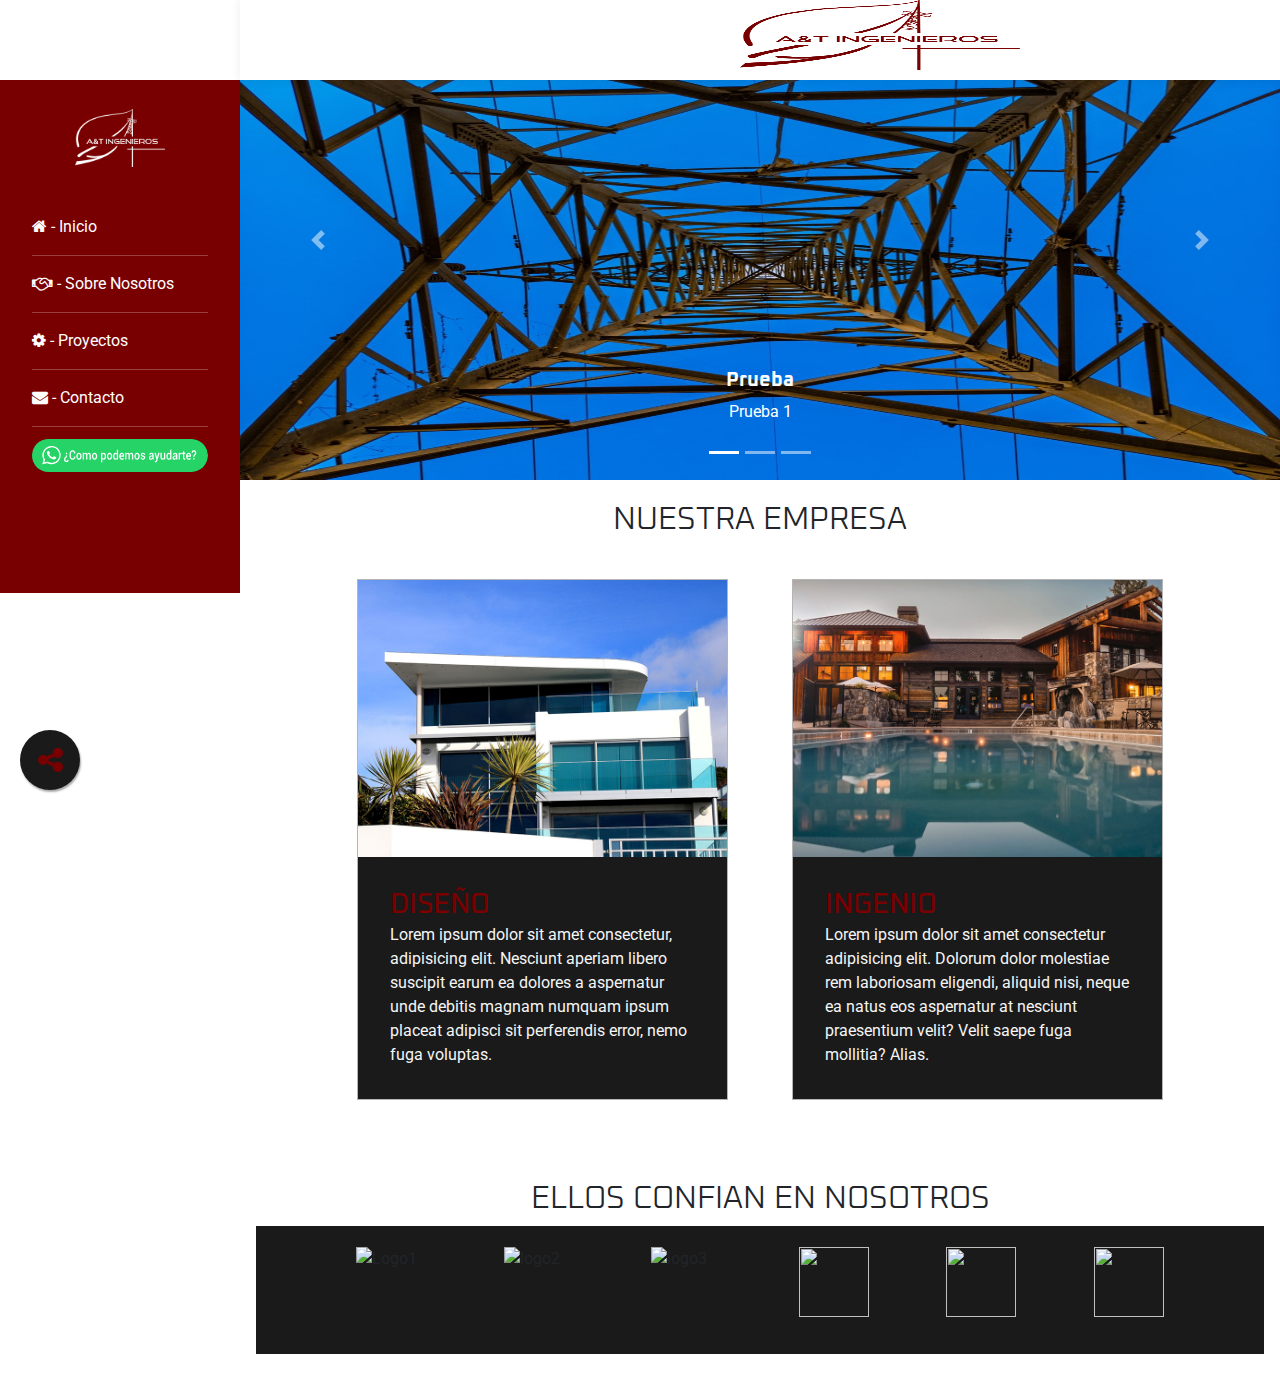
==== commit e2db8124: "Add_Custommer_Info" ====
--- a/index.html
+++ b/index.html
@@ -45,21 +45,21 @@
       </ol>
       <div class="carousel-inner">
         <div class="carousel-item active">
-          <img class="d-block w-100" src="https://cdn.pixabay.com/photo/2018/07/14/15/27/cafe-3537801_960_720.jpg" alt="First slide">
+          <img class="d-block w-100" src="./img/Imagen1.jpg" alt="First slide">
           <div class="carousel-caption d-none d-md-block">
             <h5>Prueba</h5>
             <p>Prueba 1</p>
           </div>
         </div>
         <div class="carousel-item">
-          <img class="d-block w-100" src="https://cdn.pixabay.com/photo/2018/02/27/06/30/skyscrapers-3184798_960_720.jpg" alt="Second slide">
+          <img class="d-block w-100" src="./img/Imagen2.jpg" alt="Second slide">
           <div class="carousel-caption d-none d-md-block">
             <h5>Prueba</h5>
             <p>Prueba 1</p>
           </div>
         </div>
         <div class="carousel-item">
-          <img class="d-block w-100" src="https://media.istockphoto.com/photos/new-york-city-aerial-skyline-at-dusk-usa-picture-id494545485" alt="Third slide">
+          <img class="d-block w-100" src="./img/imagen5.jpg" alt="Third slide">
           <div class="carousel-caption d-none d-md-block">
             <h5>Prueba</h5>
             <p>Prueba 1</p>
--- a/style/style.css
+++ b/style/style.css
@@ -168,7 +168,7 @@
     width: 15em;
   }
   #menu {
-    opacity: .8;
+    /* opacity: .8; */
     background: var(--color-rojo);
     color: #ffffff;
     height: 57%;
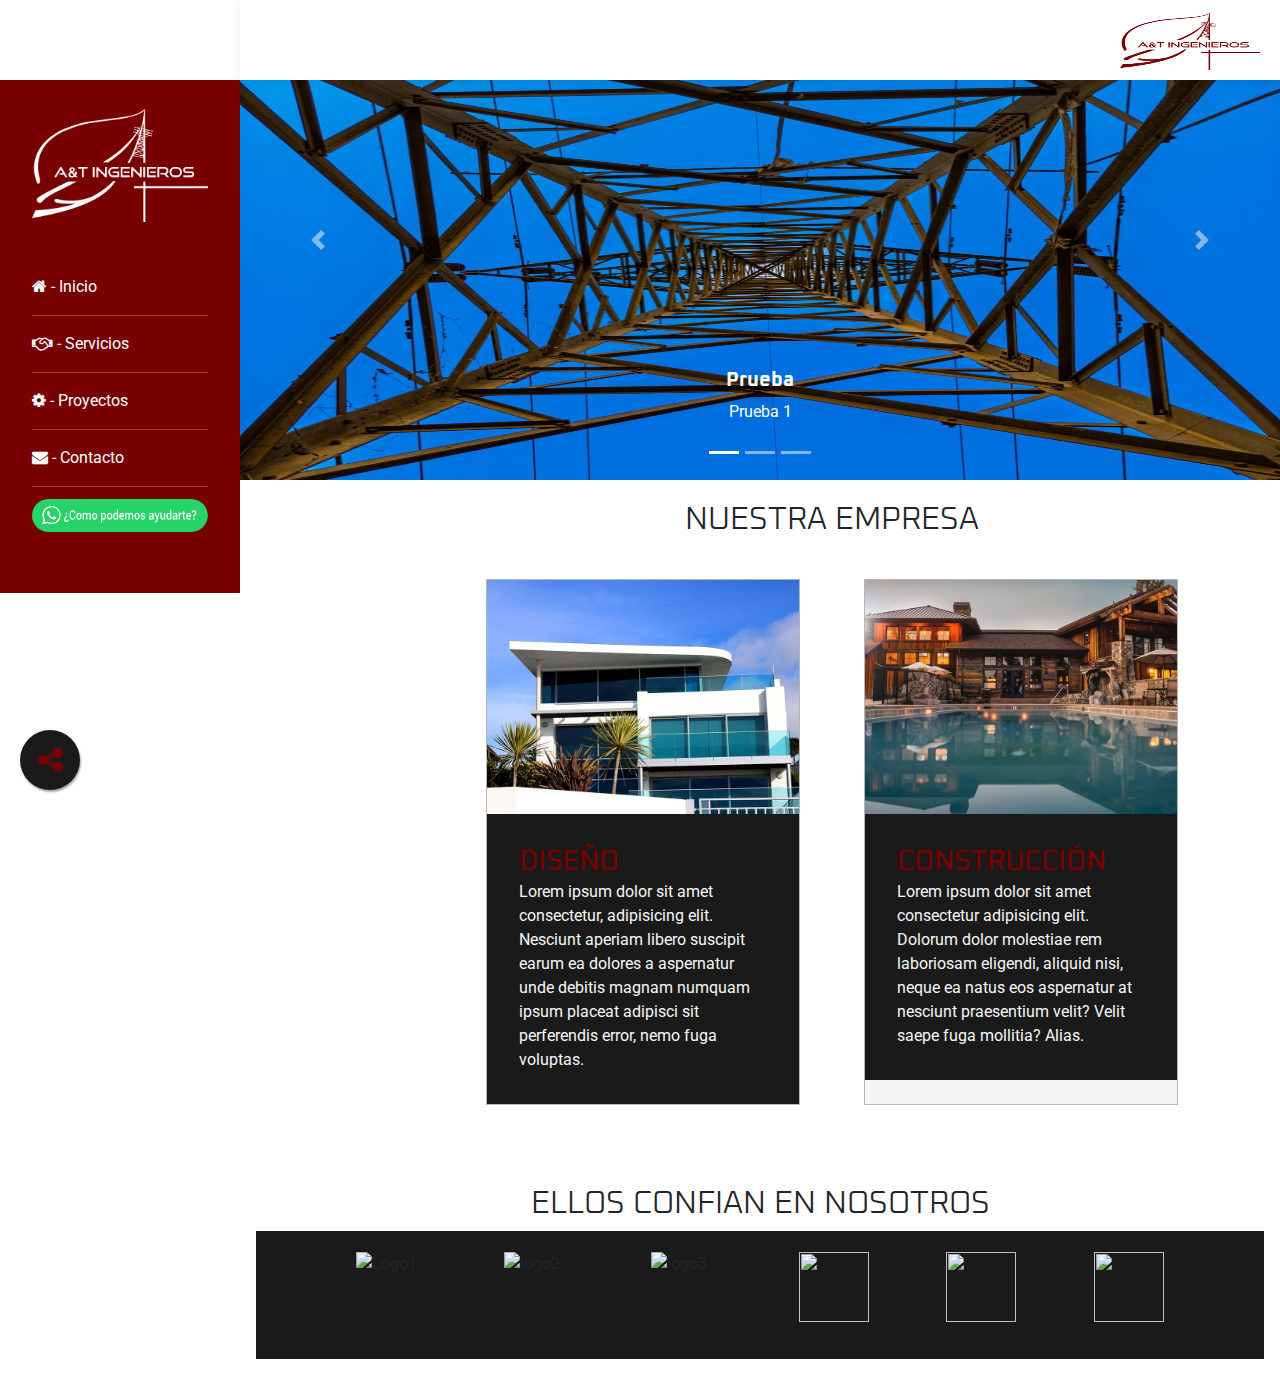
==== commit 1eff4759: "Add projects and services" ====
--- a/index.html
+++ b/index.html
@@ -28,9 +28,9 @@
         </figure>
         <ul class="links">
           <li><a href="index.html"><i class="fa fa-home"></i>  -  Inicio</a></li>
-          <li><a href="#"><i class="fa fa-handshake-o" aria-hidden="true"></i>  -  Sobre Nosotros</a></li>
+          <li><a href="servicios.html"><i class="fa fa-handshake-o" aria-hidden="true"></i>  -  Servicios</a></li>
           <li><a href="proyectos.html"><i class="fa fa-cog" aria-hidden="true"></i>  -  Proyectos</a></li>
-          <li><a href="#"><i class="fa fa-envelope" aria-hidden="true"></i>  -  Contacto</a></li>
+          <li><a href="contacto.html"><i class="fa fa-envelope" aria-hidden="true"></i>  -  Contacto</a></li>
           <li><a href="https://wa.me/573124471432?text=Me%20gustaría%20Obtener%20más%20Información%20Sobre%20UStedes" target="_blank"><img  class="whatsapp"  src="./img/Boton wa 1.svg" alt="WhatsApp"></a></li>
         </ul>
       </nav>
@@ -124,7 +124,7 @@
         <div class="anuncio">
             <img src="./img/anuncio3.jpg" alt="Anuncio casa con alberca">
             <div class="contenido-anuncio">
-                <h3>INGENIO</h3>
+                <h3>CONSTRUCCIÓN</h3>
                 <p>Lorem ipsum dolor sit amet consectetur adipisicing elit. Dolorum dolor molestiae rem laboriosam eligendi, aliquid nisi, neque ea natus eos aspernatur at nesciunt praesentium velit? Velit saepe fuga mollitia? Alias.</p>
             </div>
         </div>
--- a/style/style.css
+++ b/style/style.css
@@ -66,10 +66,11 @@
   }
 
   .principal img{
-    display: block;    
+    display: block;
     margin: auto;
-    padding-top: 0%;
-    width: 280px;
+    margin-left: 55em;
+    padding-top: 1%;
+    width: 140px;
     height: 70px;
   }
   
@@ -184,8 +185,8 @@
   .logo{
       display: block;
       margin: auto;
-      height: 90px;
-      width: 90px;
+      height: 150px;
+      /* width: 90px; */
   }
     #menu > ul {    
       margin: 0 0 1em 0;
@@ -501,7 +502,7 @@
     margin-top: 0.5rem;
     margin-bottom: 1rem;     
     max-width: 96rem; /* * = 1200px; * */
-    margin-left: 16em;
+    margin-left: 25em;
     margin-right: 1em;
 }
 
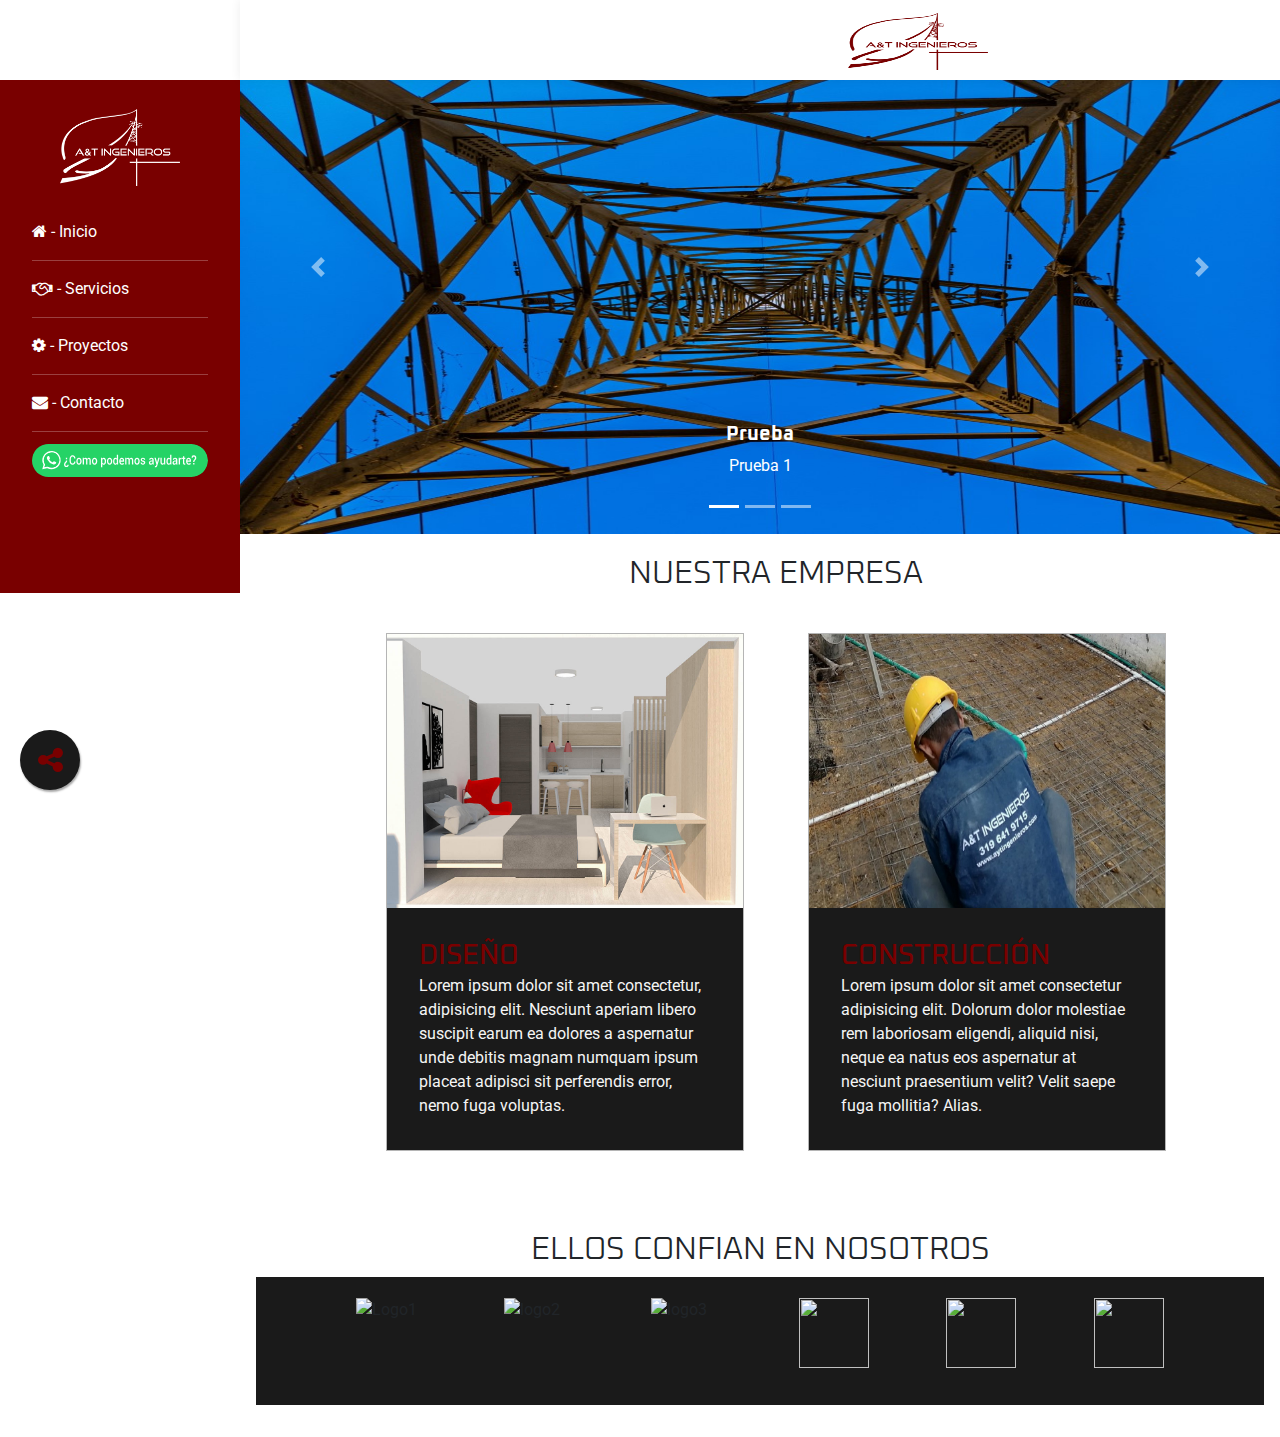
==== commit 65ba3ad8: "fix carrousel" ====
--- a/index.html
+++ b/index.html
@@ -114,7 +114,7 @@
         </div> -->
 
         <div class="anuncio">
-            <img src="./img/anuncio2.jpg" alt="Anuncio casa de lujo">
+            <img src="./img/quienes somos/Diseño.jpg" alt="Anuncio casa de lujo">
             <div class="contenido-anuncio">
                 <h3>DISEÑO</h3>
                 <p>Lorem ipsum dolor sit amet consectetur, adipisicing elit. Nesciunt aperiam libero suscipit earum ea dolores a aspernatur unde debitis magnam numquam ipsum placeat adipisci sit perferendis error, nemo fuga voluptas.</p>
@@ -122,7 +122,7 @@
         </div>
 
         <div class="anuncio">
-            <img src="./img/anuncio3.jpg" alt="Anuncio casa con alberca">
+            <img src="./img/quienes somos/Construccion.jpeg" alt="Anuncio casa con alberca">
             <div class="contenido-anuncio">
                 <h3>CONSTRUCCIÓN</h3>
                 <p>Lorem ipsum dolor sit amet consectetur adipisicing elit. Dolorum dolor molestiae rem laboriosam eligendi, aliquid nisi, neque ea natus eos aspernatur at nesciunt praesentium velit? Velit saepe fuga mollitia? Alias.</p>
--- a/style/style.css
+++ b/style/style.css
@@ -68,7 +68,7 @@
   .principal img{
     display: block;
     margin: auto;
-    margin-left: 55em;
+    margin-left: 38em;
     padding-top: 1%;
     width: 140px;
     height: 70px;
@@ -185,8 +185,8 @@
   .logo{
       display: block;
       margin: auto;
-      height: 150px;
-      /* width: 90px; */
+      height: 95px;
+       width: 120px;
   }
     #menu > ul {    
       margin: 0 0 1em 0;
@@ -474,7 +474,7 @@
 
 .carousel-inner img {
 width: 100%;
-max-height: 480px;
+max-height: 534px;
 }
 
 .carousel-caption h5{
@@ -502,7 +502,7 @@
     margin-top: 0.5rem;
     margin-bottom: 1rem;     
     max-width: 96rem; /* * = 1200px; * */
-    margin-left: 25em;
+    margin-left: 18em;
     margin-right: 1em;
 }
 
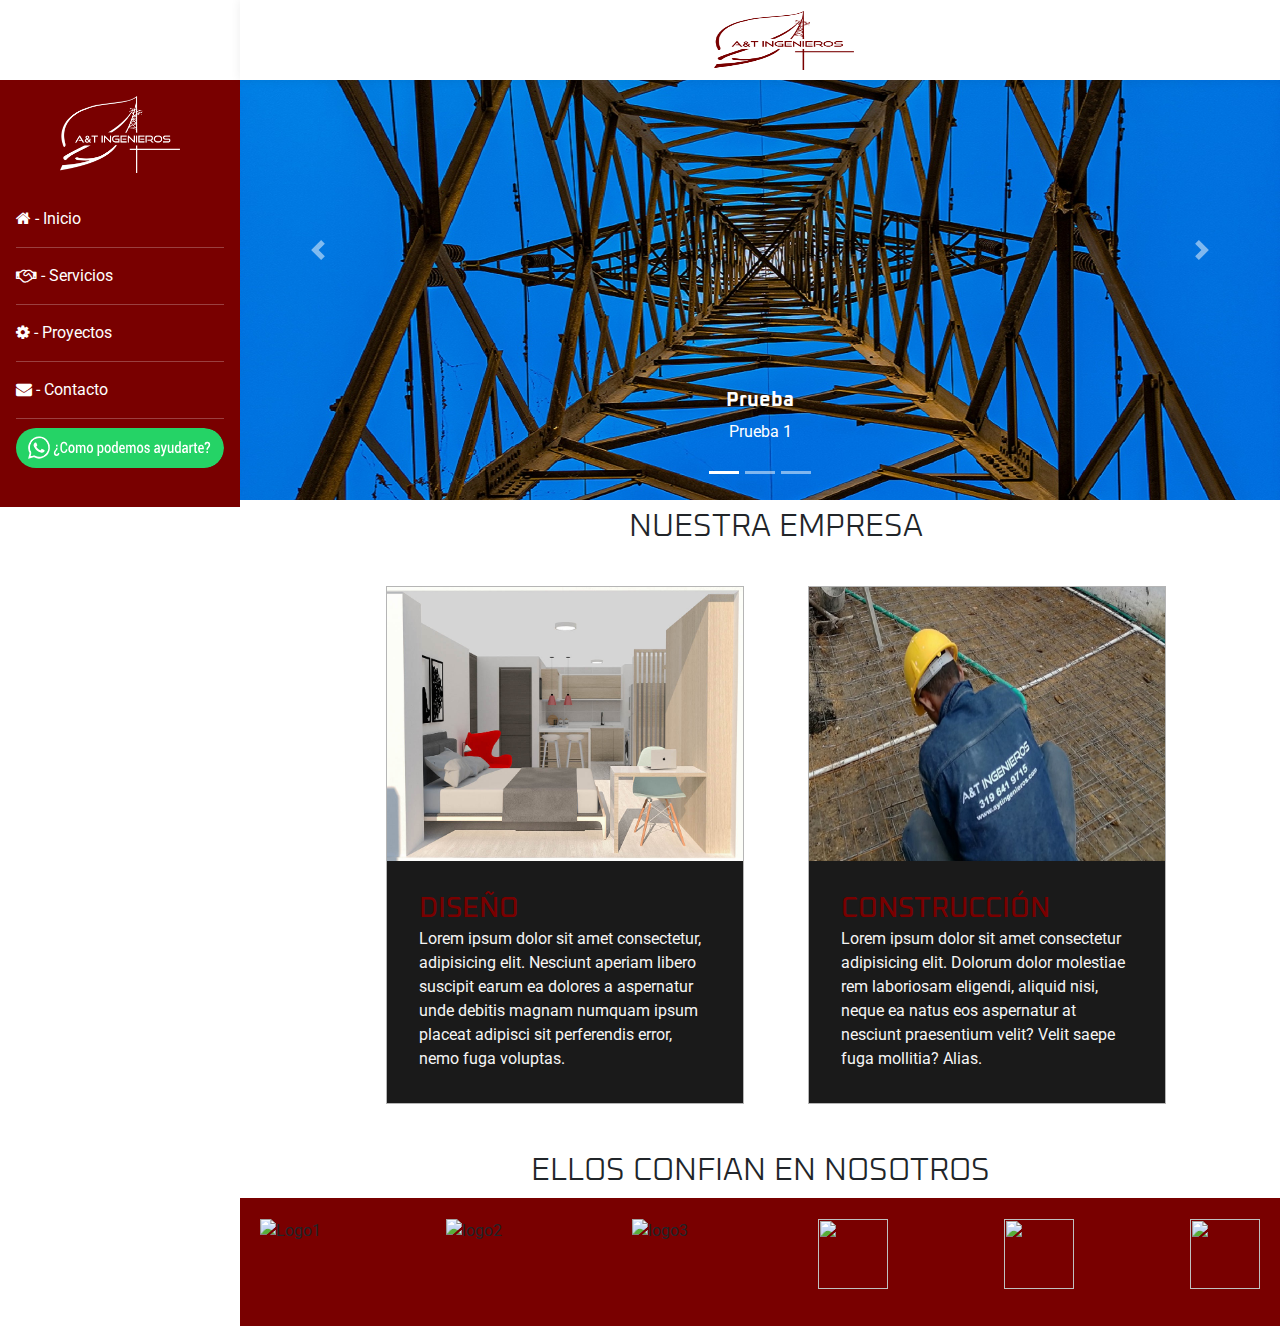
==== commit c71bba18: "Fix size pics" ====
--- a/index.html
+++ b/index.html
@@ -65,6 +65,13 @@
             <p>Prueba 1</p>
           </div>
         </div>
+        <div class="carousel-item">
+          <img class="d-block w-100" src="./img/imagen6.jpg" alt="Third slide">
+          <div class="carousel-caption d-none d-md-block">
+            <h5>Prueba</h5>
+            <p>Prueba 1</p>
+          </div>
+        </div>
       </div>
       <a class="carousel-control-prev" href="#carouselExampleIndicators" role="button" data-slide="prev">
         <span class="carousel-control-prev-icon" aria-hidden="true"></span>
@@ -77,7 +84,7 @@
     </div>
    </section>
 
-  <!-- Redes -->
+  <!-- Redes
   <input id="check" type="checkbox" />
   <label class="main" for="check">
     <div class="title">
@@ -98,20 +105,13 @@
     <a class="plate" href="#">
       <i class="fa fa-map-marker"></i>
     </a>
-    </div>
+    </div> -->
 
     <!-- Anuncios -->
   <main class="contenedor">
     <h2 class="fw-300 centrar-texto">NUESTRA EMPRESA</h2>
 
     <div class="contenedor-anuncios">
-        <!-- <div class="anuncio">
-            <img src="./img/anuncio1.jpg">
-            <div class="contenido-anuncio">
-                <h3>CONSTRUCCIÓN</h3>
-                <p>Lorem ipsum dolor, sit amet consectetur adipisicing elit. Nisi enim tenetur quas inventore vitae reiciendis necessitatibus illo, quos veritatis? Consequatur alias facilis soluta! Dolores dignissimos, quaerat placeat est at ipsam.</p> 
-            </div>
-        </div> -->
 
         <div class="anuncio">
             <img src="./img/quienes somos/Diseño.jpg" alt="Anuncio casa de lujo">
--- a/style/style.css
+++ b/style/style.css
@@ -62,13 +62,20 @@
   }
 
   .principal{
-    margin: 0;
+    /* margin: 0; */
+    display: grid;
+    grid-template-columns: 85% 15%; 
+    align-items: center;
+    justify-items: center;
+    
   }
 
   .principal img{
-    display: block;
+    /* display: block;
     margin: auto;
-    margin-left: 38em;
+    margin-left: 38em; */
+    
+    
     padding-top: 1%;
     width: 140px;
     height: 70px;
@@ -169,14 +176,12 @@
     width: 15em;
   }
   #menu {
-    /* opacity: .8; */
     background: var(--color-rojo);
     color: #ffffff;
-    height: 57%;
-    max-width: 60%;
+    max-width: 40%;
     overflow-y: auto;   
     position: fixed;
-    padding: 1.8em 2em; 
+    padding: 1em 1em; 
     left: 0;
     top: 80px; 
     width: 15em; 
@@ -361,9 +366,9 @@
 .main,
 .container {
   margin: auto;
-  position: fixed; /* fixed */
-  top: 620px;
-  bottom: 0;
+  position:relative;   /* fixed */
+  top: -10px;
+  bottom: -10px;
   left: 20px;
   width: 60px;
   height: 60px;
@@ -463,7 +468,7 @@
 }
 
 .box .content {
-    padding: 1.5em;
+    padding: 1em;
 }
 
 .box.alt {
@@ -473,8 +478,7 @@
 }
 
 .carousel-inner img {
-width: 100%;
-max-height: 534px;
+max-height: 500px;
 }
 
 .carousel-caption h5{
@@ -549,11 +553,11 @@
 
 .marca { 
     
-    margin-top: 3rem;
-    margin-bottom: 2rem;     
-    max-width: 120rem; /* * = 1200px; * */
-    margin-left: 16em;
-    margin-right: 1em;
+    margin-top: 1rem;
+    margin-bottom: 0rem;     
+    max-width: 100rem; /* * = 1200px; * */
+    margin-left: 15em;
+    margin-right: 0em;
     
 }
 
@@ -561,9 +565,9 @@
     display: flex;
     justify-content: space-between;
     align-items: center;
-    padding: 0 100px 0;
+    padding: 0 20px 0;
     height: 8em;
-    background: var(--color-negro);  
+    background: var(--color-rojo);  
 }
   
 .logos img{
@@ -582,7 +586,7 @@
   .logos{
     padding: 0 10px 0;
     height: 7em;
-    background: var(--color-negro);  
+    background: var(--color-rojo);  
 }
   
 .logos img{
